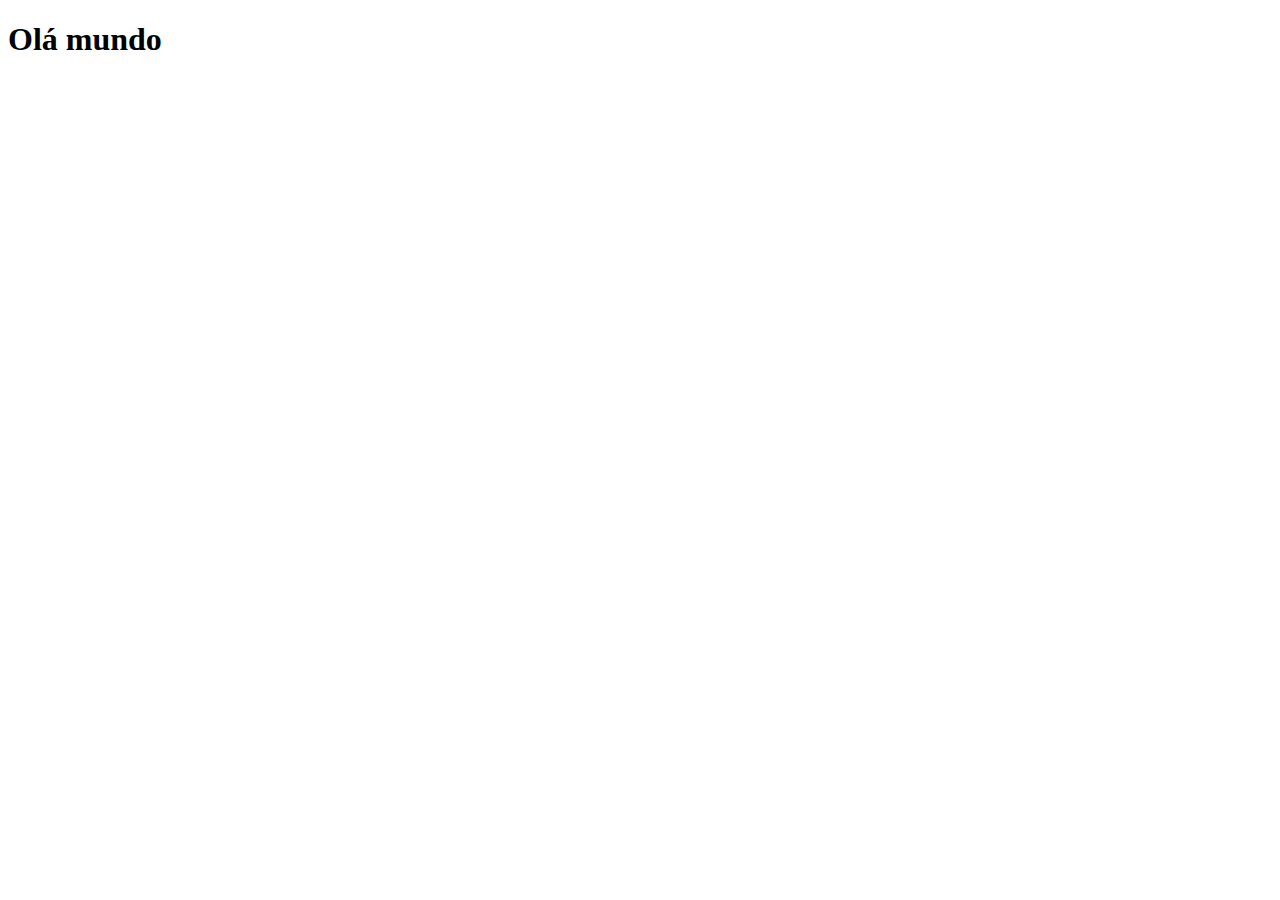
==== index.html @ ce333807 "Criei a pagina principal" ====
<!DOCTYPE html>
<html lang="en">
<head>
    <meta charset="UTF-8">
    <meta http-equiv="X-UA-Compatible" content="IE=edge">
    <meta name="viewport" content="width=device-width, initial-scale=1.0">
   <link rel="shortcut icon" href="._favico.ico" type="image/x-icon">
    <title>Projeto redes sociais</title>
    
</head>
<body>
    <h1>Olá mundo</h1>
</body>
</html>
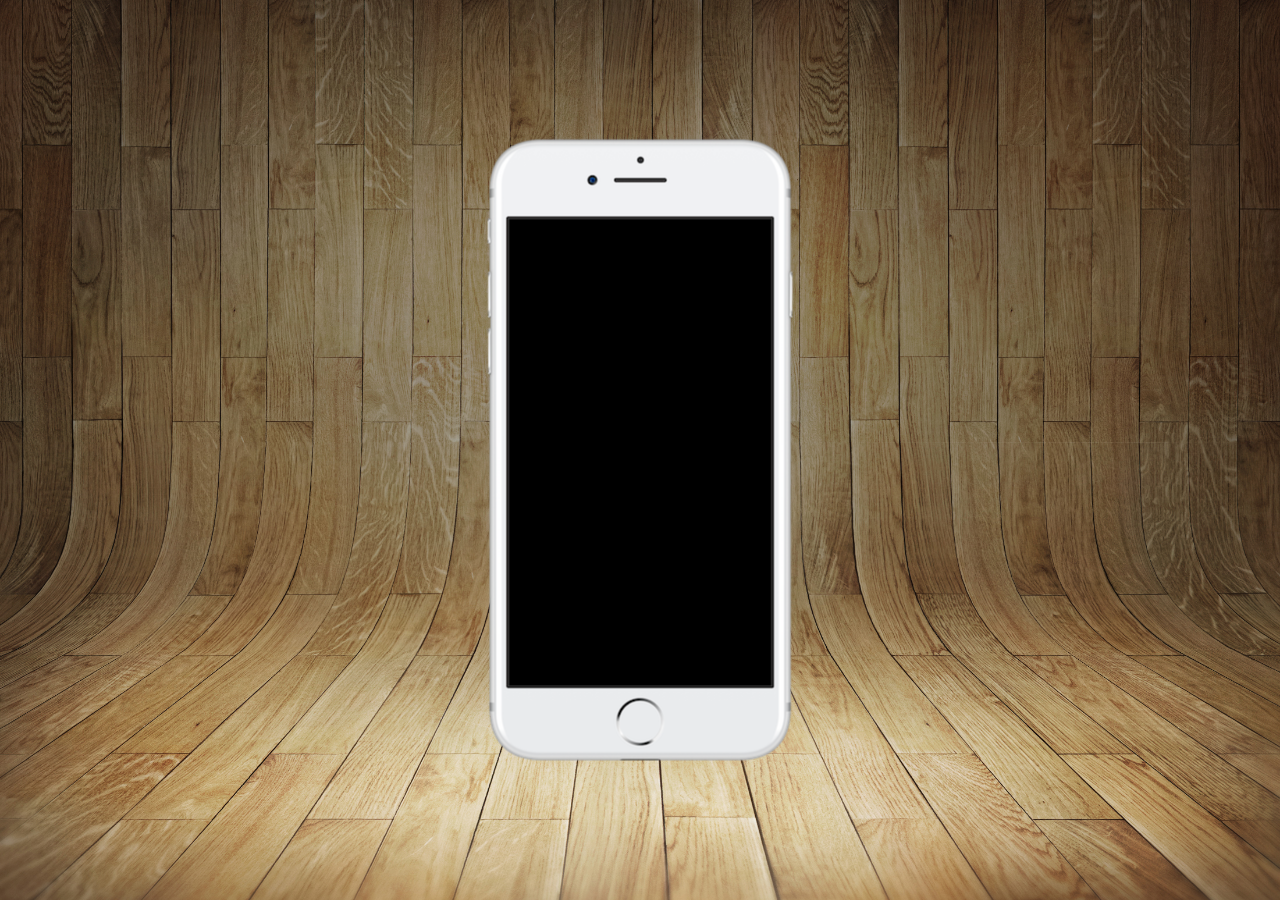
==== commit 73593985: "Criei o Corpo da Página" ====
--- a/index.html
+++ b/index.html
@@ -4,11 +4,17 @@
     <meta charset="UTF-8">
     <meta http-equiv="X-UA-Compatible" content="IE=edge">
     <meta name="viewport" content="width=device-width, initial-scale=1.0">
-   <link rel="shortcut icon" href="._favico.ico" type="image/x-icon">
+   <link rel="shortcut icon" href="favicon.ico" type="image/x-icon">
+   <link rel="stylesheet" href="estilo/style.css">
     <title>Projeto redes sociais</title>
     
 </head>
 <body>
-    <h1>Olá mundo</h1>
+    <main>
+        <section id="telefone">
+        </section>
+        <section id="redes-sociais">
+        </section>
+    </main>
 </body>
 </html>--- a/estilo/style.css
+++ b/estilo/style.css
@@ -0,0 +1,31 @@
+*{
+    margin: 0;
+    padding: 0;
+    font-family: Arial, Helvetica, sans-serif;
+}
+html, body{
+    height: 100vh;
+    width: 100vw;
+    background-color: black;
+}
+body{
+    background: url("../imagens/fundo-madeira.jpg") no-repeat top center;
+    background-size: cover;
+    background-attachment: fixed;
+}
+main{
+    position: relative;
+    height: 100vh;
+    
+}
+
+section#telefone{
+    position: absolute;
+    top: 50%;
+    left: 50%;
+    transform: translate(-50%, -50%);
+    height: 627px;
+    width: 311px;
+    background: url('../imagens/frame-iphone.png')no-repeat;
+    
+}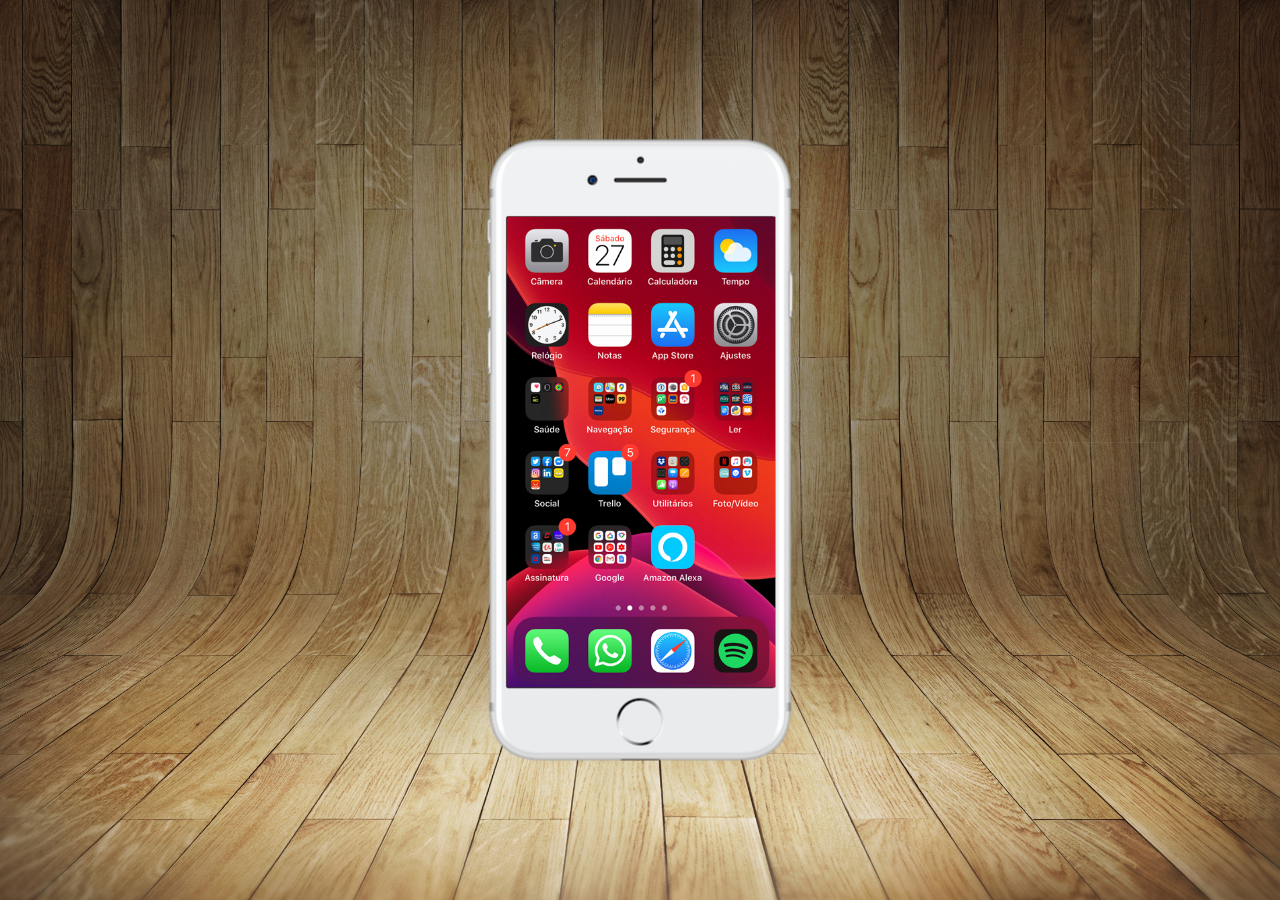
==== commit bdd7bbd6: "Criei a tela home" ====
--- a/index.html
+++ b/index.html
@@ -6,12 +6,13 @@
     <meta name="viewport" content="width=device-width, initial-scale=1.0">
    <link rel="shortcut icon" href="favicon.ico" type="image/x-icon">
    <link rel="stylesheet" href="estilo/style.css">
-    <title>Projeto redes sociais</title>
+    <title>Projeto Redes Sociais</title>
     
 </head>
 <body>
     <main>
         <section id="telefone">
+           <iframe src="home.html" frameborder="0" id="tela"></iframe>
         </section>
         <section id="redes-sociais">
         </section>
--- a/estilo/style.css
+++ b/estilo/style.css
@@ -28,4 +28,12 @@
     width: 311px;
     background: url('../imagens/frame-iphone.png')no-repeat;
     
+}
+iframe#tela{
+    position: relative;
+    top: 80px;
+    left: 22px;
+
+    width: 269px;
+    height: 471px;
 }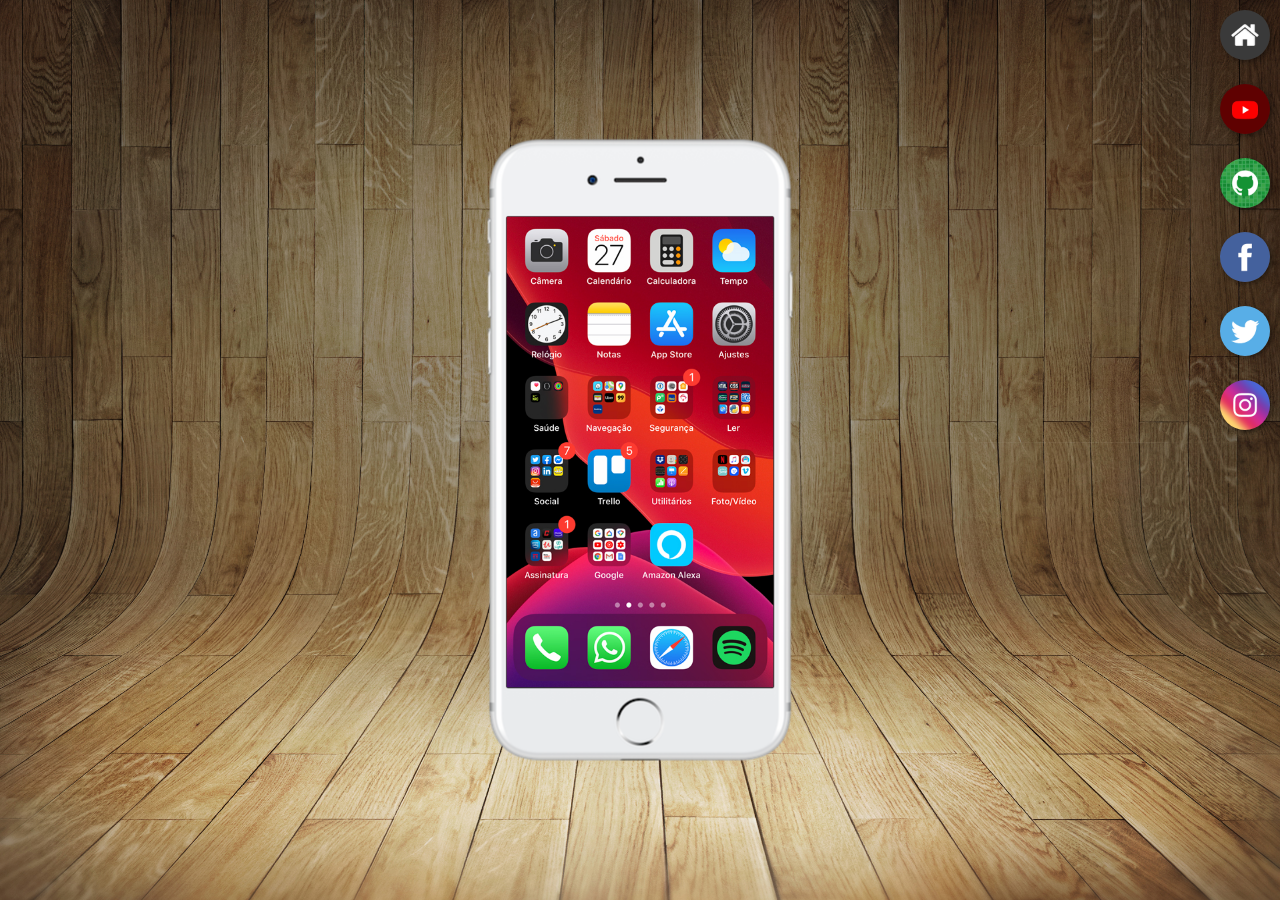
==== commit 8a091711: "Criei o Link das Redes sociais" ====
--- a/index.html
+++ b/index.html
@@ -12,9 +12,18 @@
 <body>
     <main>
         <section id="telefone">
-           <iframe src="home.html" frameborder="0" id="tela"></iframe>
+           <iframe src="home.html" name="tela" frameborder="0" id="tela">
+            Seu navegador não é compátivel com isso
+           </iframe>
         </section>
         <section id="redes-sociais">
+           <a href="home.html" target="tela"><img src="imagens/logo-home.jpg" alt="home"></a><br>
+           <a href="youtube.html" target="tela"><img src="imagens/logo-youtube.jpg" alt=""></a><br>
+           <a href="github.html" target="tela"><img src="imagens/logo-github.jpg" alt="Git-hub"></a><br>
+           <a href="facebook.html" target="tela"><img src="imagens/logo-facebook.jpg" alt="Facebook"></a><br>
+           <a href="twitter.html" target="tela"><img src="imagens/logo-twitter.jpg" alt="Twitte"></a><br>
+           <a href="INSTAGRAM.html" target="tela"><img src="imagens/logo-instagram.jpg" alt="Instagram"></a>
+          
         </section>
     </main>
 </body>
--- a/estilo/style.css
+++ b/estilo/style.css
@@ -34,6 +34,23 @@
     top: 80px;
     left: 22px;
 
-    width: 269px;
+    width: 267px;
     height: 471px;
-}+}
+section#redes-sociais{
+    text-align: right;
+}
+section#redes-sociais img{
+    border-radius: 50%;
+    width: 50px;
+    margin: 10px;
+    box-sizing: border-box;
+    box-shadow: 2px 2px 5px rgba(0, 0, 0, 0.404);
+
+}
+section#redes-sociais img:hover{
+    border: 2px solid rgba(255, 255, 255, 0.603);
+    transform: translate (-3px, -3px);
+    box-shadow: 5px 5px 10px rgba(0, 0, 0, 0.61);
+    transition: transform -3s, 
+}
